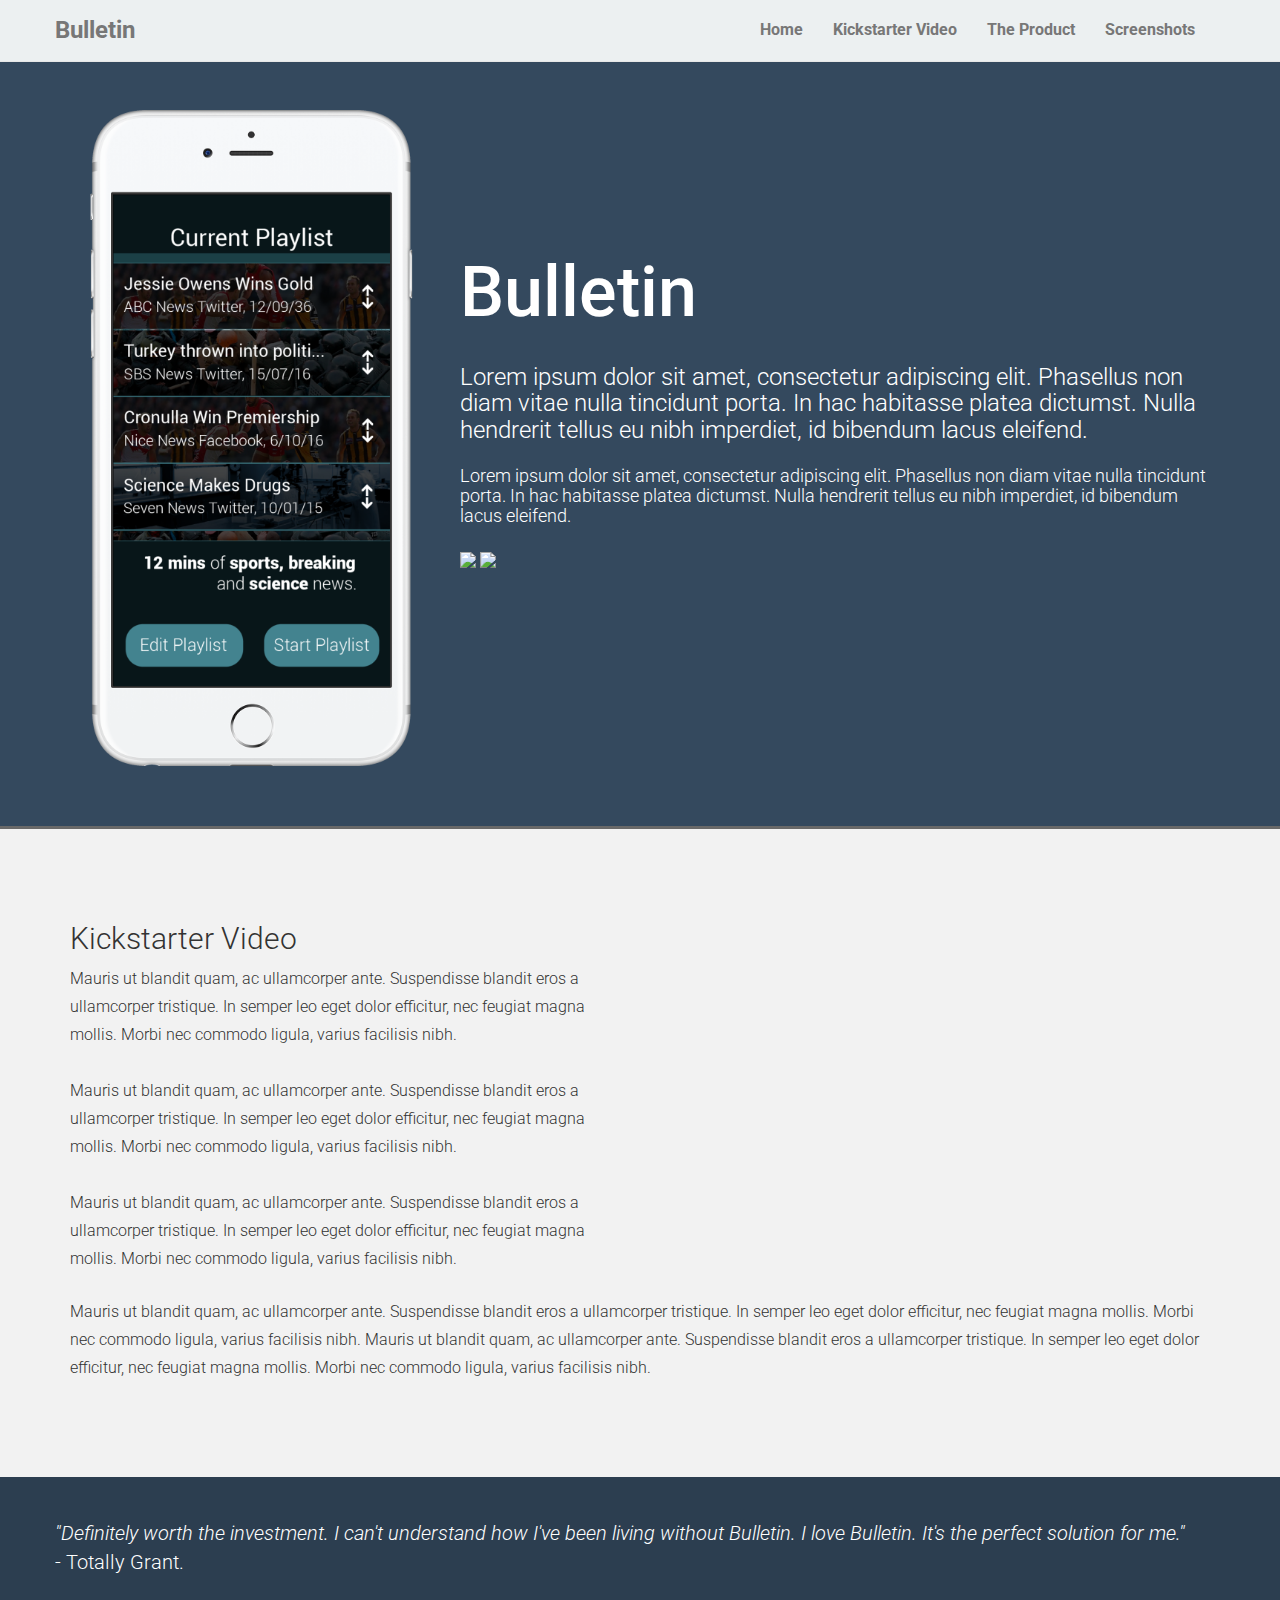
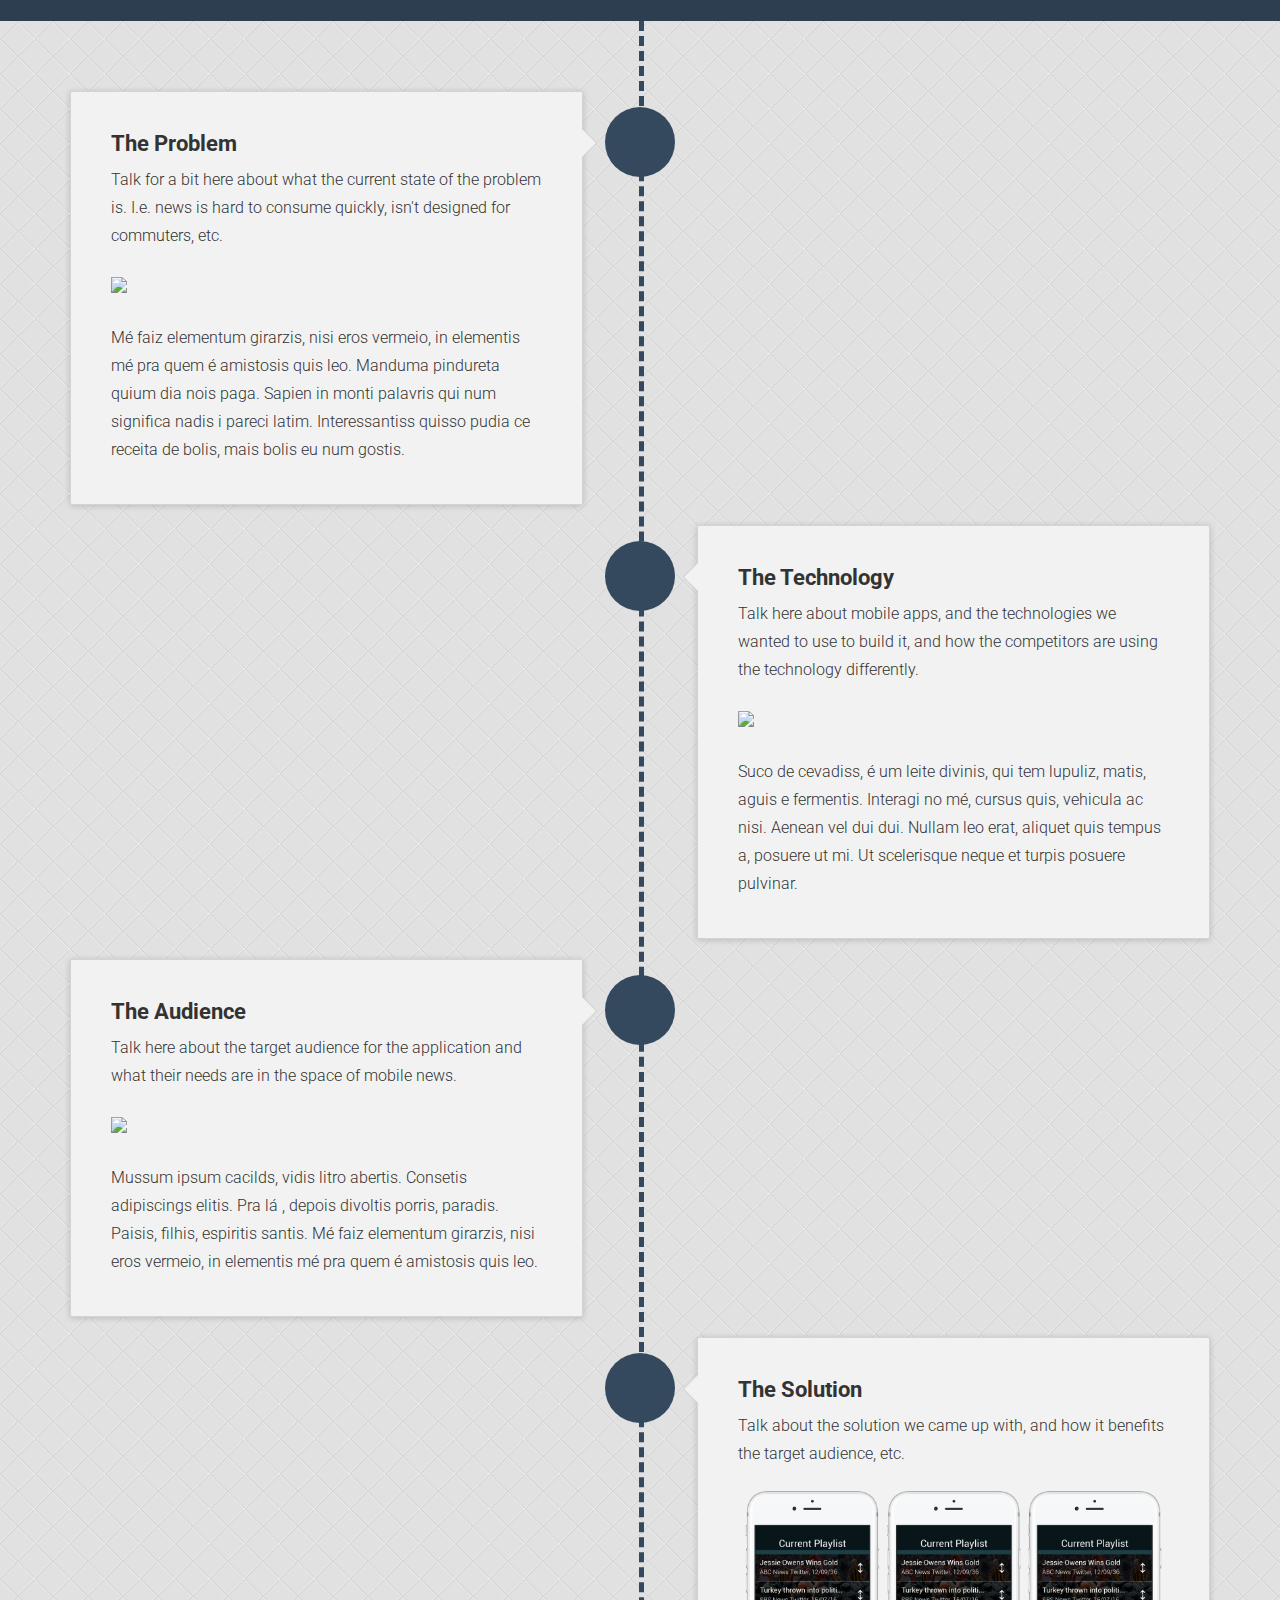
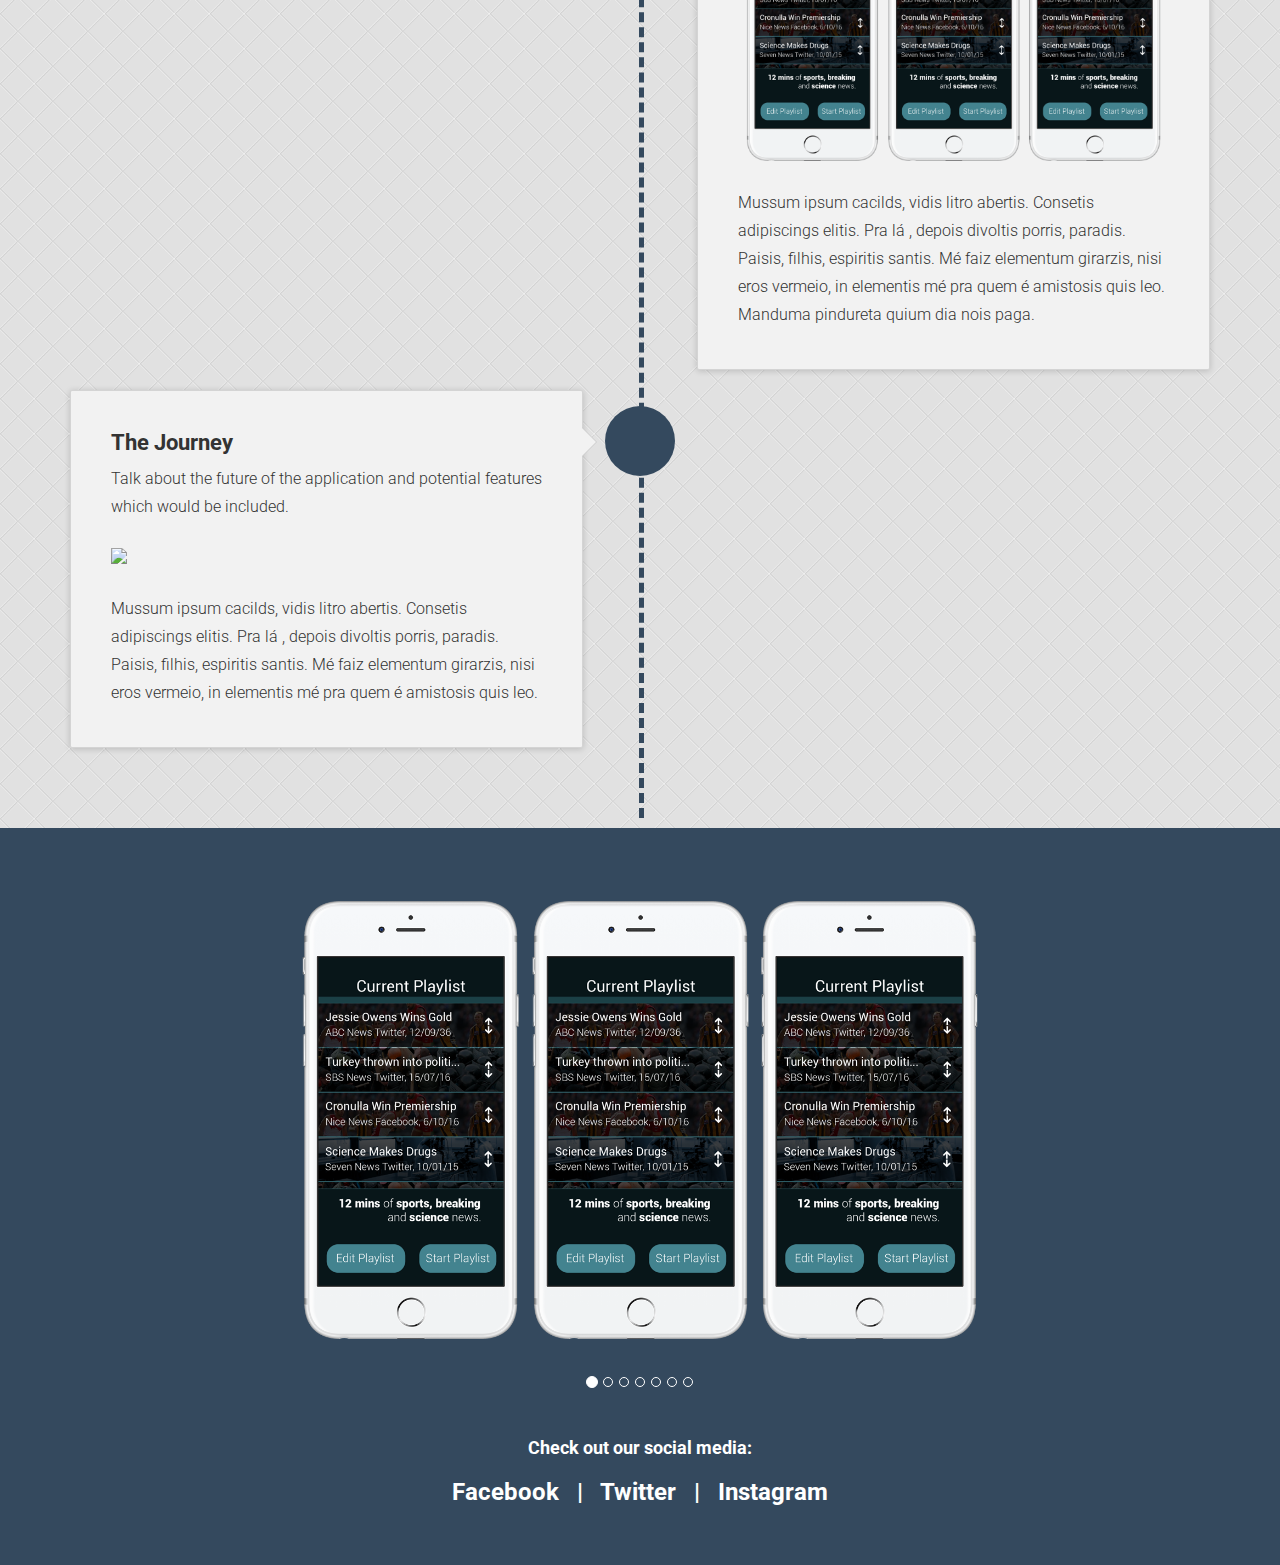
==== promosite/index.html @ 346f5fe0 "Add homepage linking to prototype/promo site, also add start of promotional site" ====
<!DOCTYPE html>
<html lang="en">
<head>
    <meta charset="utf-8">
    <meta name="viewport" content="width=device-width, initial-scale=1.0">
    <title>Bulletin</title>
    <link href="css/bootstrap.css" rel="stylesheet">
    <link href="css/main.css" rel="stylesheet">
    <link href="https://fonts.googleapis.com/css?family=Montserrat:700|Roboto:300" rel="stylesheet">
    <link href="https://fonts.googleapis.com/css?family=Roboto" rel="stylesheet">
    <link href="https://maxcdn.bootstrapcdn.com/font-awesome/4.6.3/css/font-awesome.min.css" rel="stylesheet" integrity="sha384-T8Gy5hrqNKT+hzMclPo118YTQO6cYprQmhrYwIiQ/3axmI1hQomh7Ud2hPOy8SP1" crossorigin="anonymous">
    <script src="js/jquery.min.js"></script>
</head>
<body>

    <div id="navigation" class="navbar navbar-default navbar-fixed-top">
        <div class="container">
            <div class="navbar-header">
                <button type="button" class="navbar-toggle" data-toggle="collapse" data-target=".navbar-collapse">
                    <span class="icon-bar"></span>
                    <span class="icon-bar"></span>
                    <span class="icon-bar"></span>
                </button>
                <a class="navbar-brand" href="#"><b>Bulletin</b></a>
            </div>
            <div class="navbar-collapse collapse">
                <ul class="nav navbar-nav navbar-right">
                    <li><a class="scroller" href="#home">Home</a></li>
                    <li><a class="scroller" href="#productoverview">Kickstarter Video</a></li>
                    <li><a class="scroller" href="#timeline">The Product</a></li>
                    <li><a class="scroller" href="#screenshots">Screenshots</a></li>
                </ul>
            </div>
        </div>
    </div>
    <section id="home" name="home"></section>
    <div id="site-header">
        <div class="container">
            <div class="row">
                <div class="col-md-4">
                    <img class="img-responsive" src="img/mock.png" alt="Mockup">
                </div>
                <div class="col-md-8">
                    <br><br><br><br><br>
                    <h1>Bulletin</h1>
                    <br>
                    <h4 style="max-width:1000px;margin: 0 auto;">Lorem ipsum dolor sit amet, consectetur adipiscing elit. Phasellus non diam vitae nulla tincidunt porta. In hac habitasse platea dictumst. Nulla hendrerit tellus eu nibh imperdiet, id bibendum lacus eleifend.
                    </h4>
                    <br>
                    <h5 style="max-width:1000px;margin: 0 auto;">Lorem ipsum dolor sit amet, consectetur adipiscing elit. Phasellus non diam vitae nulla tincidunt porta. In hac habitasse platea dictumst. Nulla hendrerit tellus eu nibh imperdiet, id bibendum lacus eleifend.
                    </h5>
                    <br>
                    <img src="http://www.curash.com.au/wp-content/themes/curash/img/App-Store-buttons_Apple.png" style="width:auto; height:65px;" />
                    <img src="https://play.google.com/intl/en_us/badges/images/generic/en_badge_web_generic.png" style="width:250px; height:auto;" />
                </div>
            </div>
        </div>
    </div>

    <div class="content-section" id="productoverview">
        <br>
        <div class="container">
            <div class="row">
                <div class="col-lg-6">
                    <h2>Kickstarter Video</h2>
                    <p>Mauris ut blandit quam, ac ullamcorper ante. Suspendisse blandit eros a ullamcorper tristique. In semper leo eget dolor efficitur, nec feugiat magna mollis. Morbi nec commodo ligula, varius facilisis nibh.<br><br>Mauris ut blandit quam, ac ullamcorper ante. Suspendisse blandit eros a ullamcorper tristique. In semper leo eget dolor efficitur, nec feugiat magna mollis. Morbi nec commodo ligula, varius facilisis nibh.<br><br>Mauris ut blandit quam, ac ullamcorper ante. Suspendisse blandit eros a ullamcorper tristique. In semper leo eget dolor efficitur, nec feugiat magna mollis. Morbi nec commodo ligula, varius facilisis nibh.</p>
                </div>
                <div class="col-lg-6">
                    <br><br>
                    <iframe width="560" height="325" src="https://www.youtube.com/embed/NpEaa2P7qZI" frameborder="0" allowfullscreen></iframe>
                </div>
                <div class="clearfix"></div>
                <div class="col-lg-12">
                    <p>Mauris ut blandit quam, ac ullamcorper ante. Suspendisse blandit eros a ullamcorper tristique. In semper leo eget dolor efficitur, nec feugiat magna mollis. Morbi nec commodo ligula, varius facilisis nibh. Mauris ut blandit quam, ac ullamcorper ante. Suspendisse blandit eros a ullamcorper tristique. In semper leo eget dolor efficitur, nec feugiat magna mollis. Morbi nec commodo ligula, varius facilisis nibh.</p>
                </div>
            </div>
        </div>
    </div>

    <div class="content-section" id="testimonial">
        <br>
        <div class="container">
            <div class="row">
                <div class="carousel slide testimonials">
                    <div class="carousel-inner custom-drop-shadow">
                        <div class="item active">
                            <i>"Definitely worth the investment. I can't understand how I've been living without Bulletin. I love Bulletin. It's the perfect solution for me."</i> <p>- Totally Grant.</p>
                        </div>
                        <div class="item">
                            <i>"It really saves me time and effort. Bulletin is exactly what my routine has been lacking. I use Bulletin all the time. I love it."</i> <p>- Definitely Feh.</p>
                        </div>
                        <div class="item">
                            <i>"I am so pleased with this product. I like Bulletin more and more each day because it makes my life a lot easier. Thanks Bulletin!"</i> <p>- Probably Dekker.</p>
                        </div>
                    </div>
                </div>
            </div>
        </div>
    </div>

    <div class="content-section" id="timeline">
        <div class="container">
            <ul class="timeline">
                <li>
                    <div class="timeline-badge"><i class="fa fa-crosshairs fa-2x" aria-hidden="true"></i></div>
                    <div class="timeline-panel">
                        <div class="timeline-heading">
                            <h4 class="timeline-title">The Problem</h4>
                        </div>
                        <div class="timeline-body">
                            <p>Talk for a bit here about what the current state of the problem is. I.e. news is hard to consume quickly, isn't designed for commuters, etc.</p><br>
                            <img src="http://www.mobiletweaks.net/wp-content/uploads/2015/04/Best-News-Apps.jpg" width="100%" />
                            <p><br>Mé faiz elementum girarzis, nisi eros vermeio, in elementis mé pra quem é amistosis quis leo. Manduma pindureta quium dia nois paga. Sapien in monti palavris qui num significa nadis i pareci latim. Interessantiss quisso pudia ce receita de bolis, mais bolis eu num gostis.</p>
                        </div>
                    </div>
                </li>
                <li class="timeline-inverted">
                    <div class="timeline-badge warning"><i class="fa fa-mobile fa-2x" aria-hidden="true"></i></div>
                    <div class="timeline-panel">
                        <div class="timeline-heading">
                            <h4 class="timeline-title">The Technology</h4>
                        </div>
                        <div class="timeline-body">
                            <p>Talk here about mobile apps, and the technologies we wanted to use to build it, and how the competitors are using the technology differently.</p>
                            <br>
                            <img src="https://speckycdn-sdm.netdna-ssl.com/wp-content/uploads/2014/11/mockups_realistic_02.jpg" width="100%" />
                            <p><br>Suco de cevadiss, é um leite divinis, qui tem lupuliz, matis, aguis e fermentis. Interagi no mé, cursus quis, vehicula ac nisi. Aenean vel dui dui. Nullam leo erat, aliquet quis tempus a, posuere ut mi. Ut scelerisque neque et turpis posuere pulvinar.</p>
                        </div>
                    </div>
                </li>
                <li>
                    <div class="timeline-badge danger"><i class="fa fa-users fa-2x" aria-hidden="true"></i></div>
                    <div class="timeline-panel">
                        <div class="timeline-heading">
                            <h4 class="timeline-title">The Audience</h4>
                        </div>
                        <div class="timeline-body">
                            <p>Talk here about the target audience for the application and what their needs are in the space of mobile news.</p>
                            <br>
                            <img src="http://i.dailymail.co.uk/i/pix/2014/10/28/1414458222875_wps_21_Passengers_using_mobile_p.jpg" width="100%" />
                            <p><br>Mussum ipsum cacilds, vidis litro abertis. Consetis adipiscings elitis. Pra lá , depois divoltis porris, paradis. Paisis, filhis, espiritis santis. Mé faiz elementum girarzis, nisi eros vermeio, in elementis mé pra quem é amistosis quis leo. </p>
                        </div>
                    </div>
                </li>

                <li class="timeline-inverted">
                    <div class="timeline-badge success"><i class="fa fa-thumbs-o-up fa-2x" aria-hidden="true"></i></div>
                    <div class="timeline-panel">
                        <div class="timeline-heading">
                            <h4 class="timeline-title">The Solution</h4>
                        </div>
                        <div class="timeline-body">
                            <p>Talk about the solution we came up with, and how it benefits the target audience, etc.</p>
                            <br>
                            <img src="img/1.png" width="100%" />
                            <p><br>Mussum ipsum cacilds, vidis litro abertis. Consetis adipiscings elitis. Pra lá , depois divoltis porris, paradis. Paisis, filhis, espiritis santis. Mé faiz elementum girarzis, nisi eros vermeio, in elementis mé pra quem é amistosis quis leo. Manduma pindureta quium dia nois paga. </p>
                        </div>
                    </div>
                </li>

                <li>
                    <div class="timeline-badge danger"><i class="fa fa-globe fa-2x" aria-hidden="true"></i></div>
                    <div class="timeline-panel">
                        <div class="timeline-heading">
                            <h4 class="timeline-title">The Journey</h4>
                        </div>
                        <div class="timeline-body">
                            <p>Talk about the future of the application and potential features which would be included.</p>
                            <br>
                            <img src="http://betanews.com/wp-content/uploads/2014/02/Mobile-graph.jpg" width="100%" />
                            <p><br>Mussum ipsum cacilds, vidis litro abertis. Consetis adipiscings elitis. Pra lá , depois divoltis porris, paradis. Paisis, filhis, espiritis santis. Mé faiz elementum girarzis, nisi eros vermeio, in elementis mé pra quem é amistosis quis leo.</p>
                        </div>
                    </div>
                </li>
            </ul>
        </div>
    </div>

    <div id="screenshots">
        <div class="container">
            <div class="row">
                <br>
                <div class="col-lg-12">
                    <div id="carousel-slider" class="carousel slide">
                        <div class="carousel-inner custom-drop-shadow">
                            <div class="item active"><img src="img/1.png" alt="Mockup"></div>
                            <div class="item"><img src="img/1.png" alt="Mockup"></div>
                            <div class="item"><img src="img/1.png" alt="Mockup"></div>
                            <div class="item"><img src="img/1.png" alt="Mockup"></div>
                            <div class="item"><img src="img/1.png" alt="Mockup"></div>
                            <div class="item"><img src="img/1.png" alt="Mockup"></div>
                            <div class="item"><img src="img/1.png" alt="Mockup"></div>
                        </div>
                        <br>
                        <ol class="carousel-indicators">
                            <li data-target="#carousel-slider" data-slide-to="0" class="active"></li>
                            <li data-target="#carousel-slider" data-slide-to="1"></li>
                            <li data-target="#carousel-slider" data-slide-to="2"></li>
                            <li data-target="#carousel-slider" data-slide-to="3"></li>
                            <li data-target="#carousel-slider" data-slide-to="4"></li>
                            <li data-target="#carousel-slider" data-slide-to="5"></li>
                            <li data-target="#carousel-slider" data-slide-to="6"></li>
                        </ol>
                    </div>
                </div>
                <div class="col-md-6 col-md-offset-3 text-center">
                    <br>
                    <h4>Check out our social media:</h4>
                    <h3>
                         <a>Facebook <i class="fa fa-facebook" aria-hidden="true"></i></a>
                         &nbsp; | &nbsp;
                         <a>Twitter <i class="fa fa-twitter" aria-hidden="true"></i></a>
                         &nbsp; | &nbsp;
                         <a>Instagram <i class="fa fa-instagram" aria-hidden="true"></i></a>
                    </h3>
                </div>
            </div>
        </div>
    </div>
    <script src="js/bootstrap.js"></script>
    <script>
        $('.carousel').carousel({
            interval: 4000
        })
    </script>
</body>
</html>
---- promosite/css/main.css ----
body {
    background-color: #f2f2f2;
    font-family: 'Roboto', sans-serif;
    font-weight: 300;
    font-size: 16px;
    color: #333;
    padding-top: 50px;
}

h1, h2, h3, h4, h5, h6 {
    font-family: 'Roboto', sans-serif;
    font-weight: 300;
    color: #333;
}

p {
    line-height: 28px;
    margin-bottom: 25px;
}

.navbar-default {
    background-color:#ecf0f1;
}

.navbar-default .navbar-brand {
    padding: 20px 0px 5px 0px;
    font-size:24px;
}

.navbar-nav > li > a {
    padding-top:20px;
    padding-bottom:21px;
    font-size:16px;
    font-weight: 700;
}

.navbar-nav > li:hover {
    background-color:#DEDEDE;
}

#site-header {
	background-color: #34495e;
	padding-top: 60px;
    padding-bottom: 60px;
    border-bottom: #696969 solid 3px;
}

#site-header h1 {
	margin-top: 30px;
	color: white;
	font-size: 70px;
    font-weight:500;
}

#site-header h4 {
	color: white;
	font-size: 24px;
}

#site-header h5 {
    color: white;
	font-size: 18px;
}

#screenshots .fa {
    font-size: 25px;
    color: white;
}

#screenshots h4 {
    color:#fff;
    font-weight:700;
}

#screenshots h3 {
    color:#fff;
    font-weight:700;
}

#screenshots h3 a {
    color:#fff;
}

.content-section {
	padding-top: 50px;
    padding-bottom: 70px;
}

#testimonial {
	display: block;
	background-color: #2c3e50;
	padding-top: 20px;
	padding-bottom: 20px;
}

.testimonials {
    color:#fff;
    font-size:20px;
}

#screenshots {
	display: block;
	background-color: #34495e;
	padding-top: 50px;
	padding-bottom: 50px;
}

.carousel-indicators {
    position: relative;
    bottom:auto;
    left:auto;
    width:auto;
    margin-left: 0px;
    margin-top:10px;
}

/* Timeline code sourced from: http://codepen.io/jasondavis/pen/fDGdK */
.timeline {
    list-style: none;
    padding: 70px 0 50px;
    position: relative;
}

.timeline:before {
    top: 0;
    bottom: 0;
    position: absolute;
    content: " ";
    width: 5px;
    border-left: 5px dashed #34495e;
    left: 50%;
    margin-left: -1.5px;
}

.timeline > li {
    margin-bottom: 20px;
    position: relative;
}

.timeline > li:before,
.timeline > li:after {
    content: " ";
    display: table;
}

.timeline > li:after {
    clear: both;
}

.timeline > li:before,
.timeline > li:after {
    content: " ";
    display: table;
}

.timeline > li:after {
    clear: both;
}

.timeline > li > .timeline-badge .fa {
    margin-top:12px;
}

.timeline > li > .timeline-panel {
    width: 45%;
    float: left;
    background-color:#f2f2f2;
    border: 1px solid #d4d4d4;
    border-radius: 2px;
    padding: 40px;
    position: relative;
    -webkit-box-shadow: 0 1px 6px rgba(0, 0, 0, 0.175);
    box-shadow: 0 1px 6px rgba(0, 0, 0, 0.175);
}

.timeline > li > .timeline-panel:before {
    position: absolute;
    top: 36px;
    right: -15px;
    display: inline-block;
    border-top: 15px solid transparent;
    border-left: 15px solid #ccc;
    border-right: 0 solid #ccc;
    border-bottom: 15px solid transparent;
    content: " ";
}

.timeline > li > .timeline-panel:after {
    position: absolute;
    top: 37px;
    right: -14px;
    display: inline-block;
    border-top: 14px solid transparent;
    border-left: 14px solid #f2f2f2;
    border-right: 0 solid #f2f2f2;
    border-bottom: 14px solid transparent;
    content: " ";
}

.timeline > li > .timeline-badge {
    color: #fff;
    width: 70px;
    height: 70px;
    line-height: 70px;
    font-size: 1.4em;
    text-align: center;
    position: absolute;
    top: 16px;
    left: 50%;
    margin-left: -35px;
    background-color: #999999;
    z-index: 100;
    border-top-right-radius: 50%;
    border-top-left-radius: 50%;
    border-bottom-right-radius: 50%;
    border-bottom-left-radius: 50%;
}

.timeline > li.timeline-inverted > .timeline-panel {
    float: right;
}

.timeline > li.timeline-inverted > .timeline-panel:before {
    border-left-width: 0;
    border-right-width: 15px;
    left: -15px;
    right: auto;
}

.timeline > li.timeline-inverted > .timeline-panel:after {
    border-left-width: 0;
    border-right-width: 14px;
    left: -14px;
    right: auto;
}

.timeline-badge{
    background-color: #34495e !important;
}

.timeline-title {
    margin-top: 0;
    color: inherit;
    font-size:22px;
    font-weight:700;
}

.timeline-body > p,
.timeline-body > ul {
    margin-bottom: 0;
}

#timeline{
    background-image: url("../img/bg.png");
    background-repeat: repeat;
    padding-top:0px;
    padding-bottom:0px;
}

#carousel-slider{
    max-width:700px;
    margin: 0 auto;
}
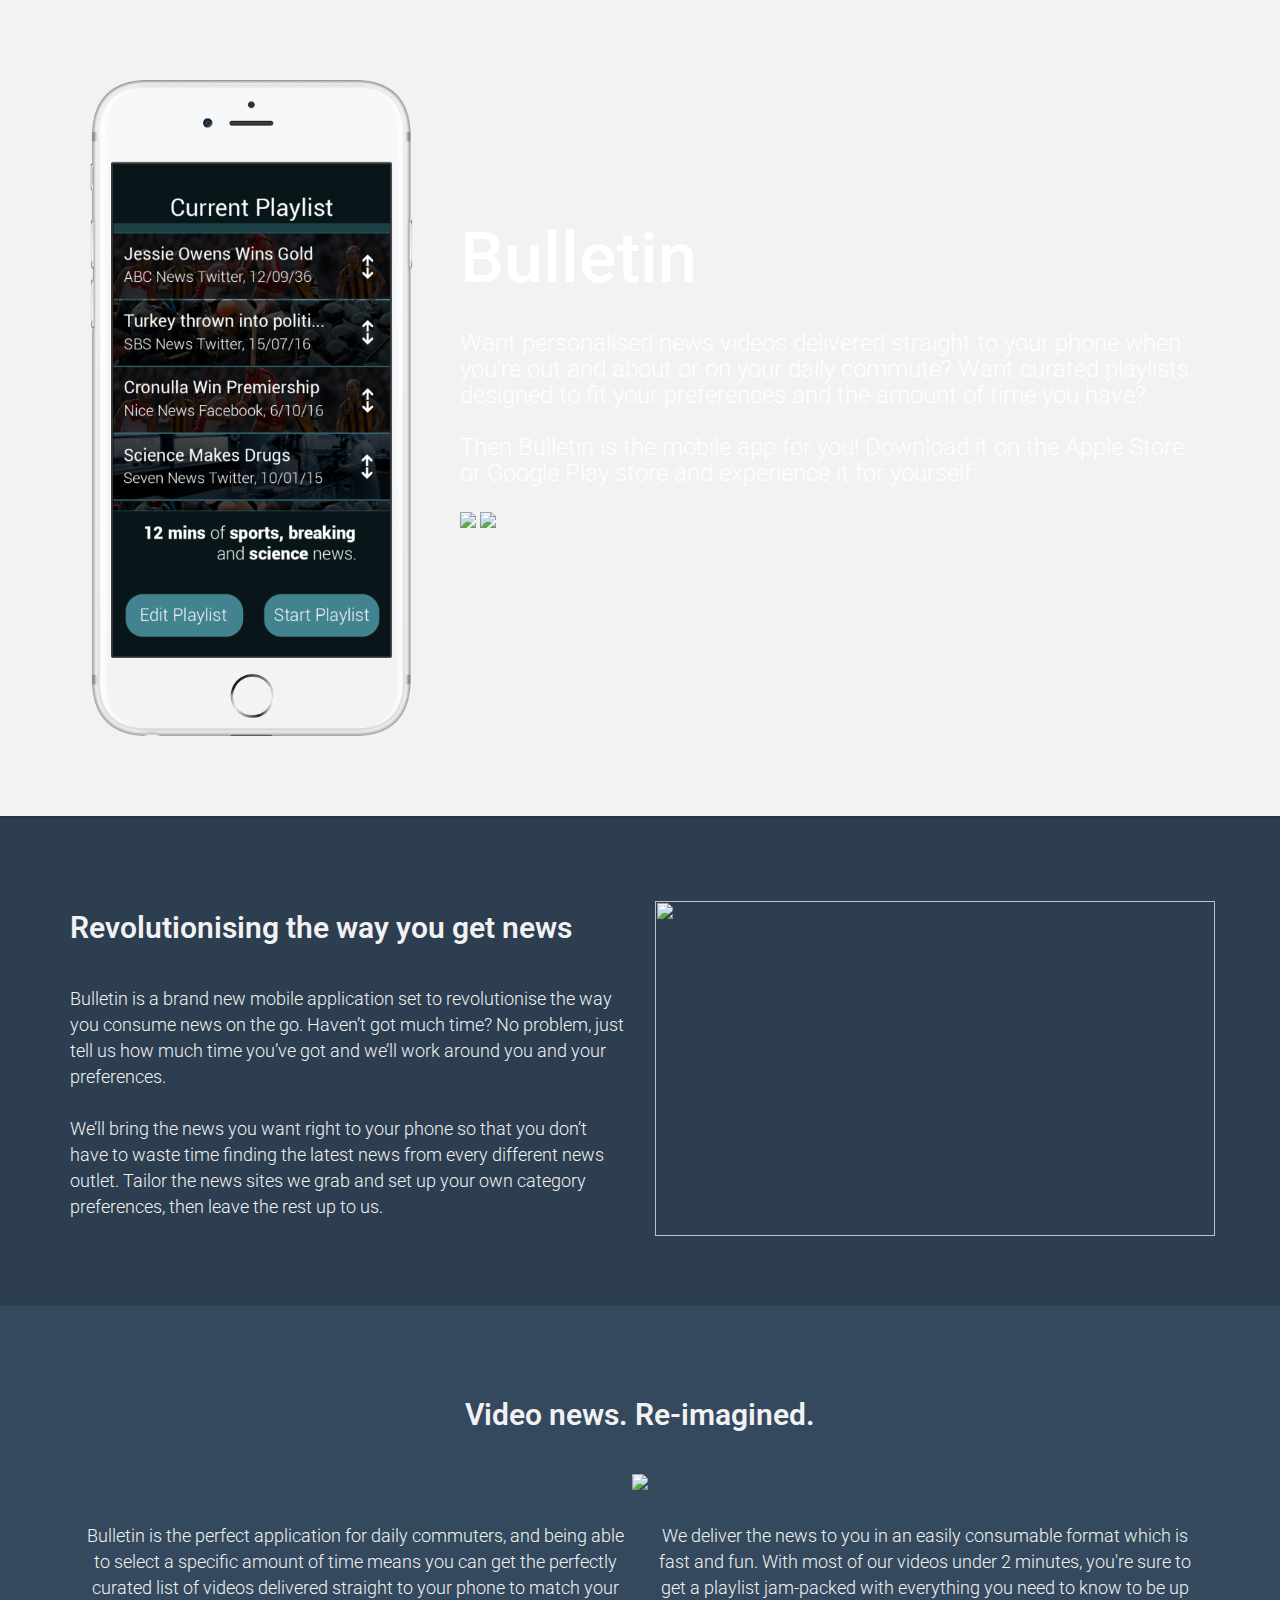
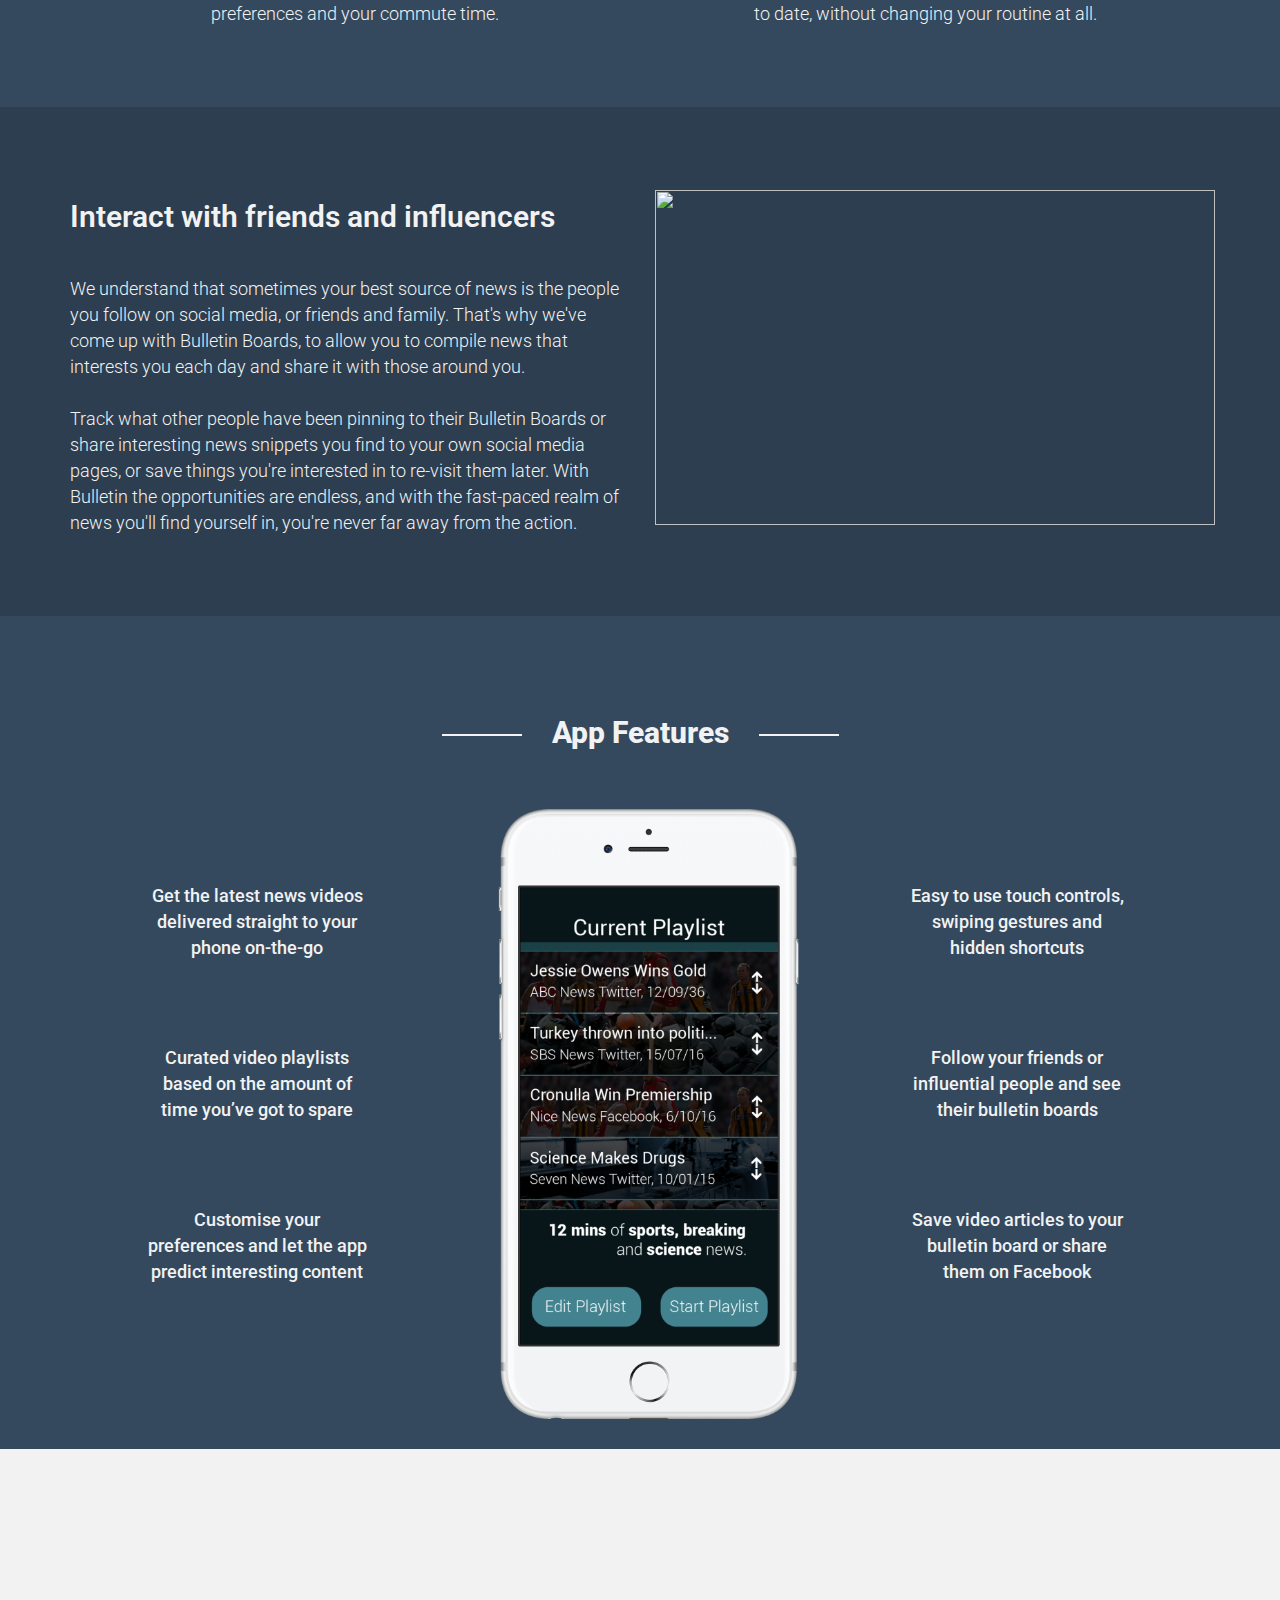
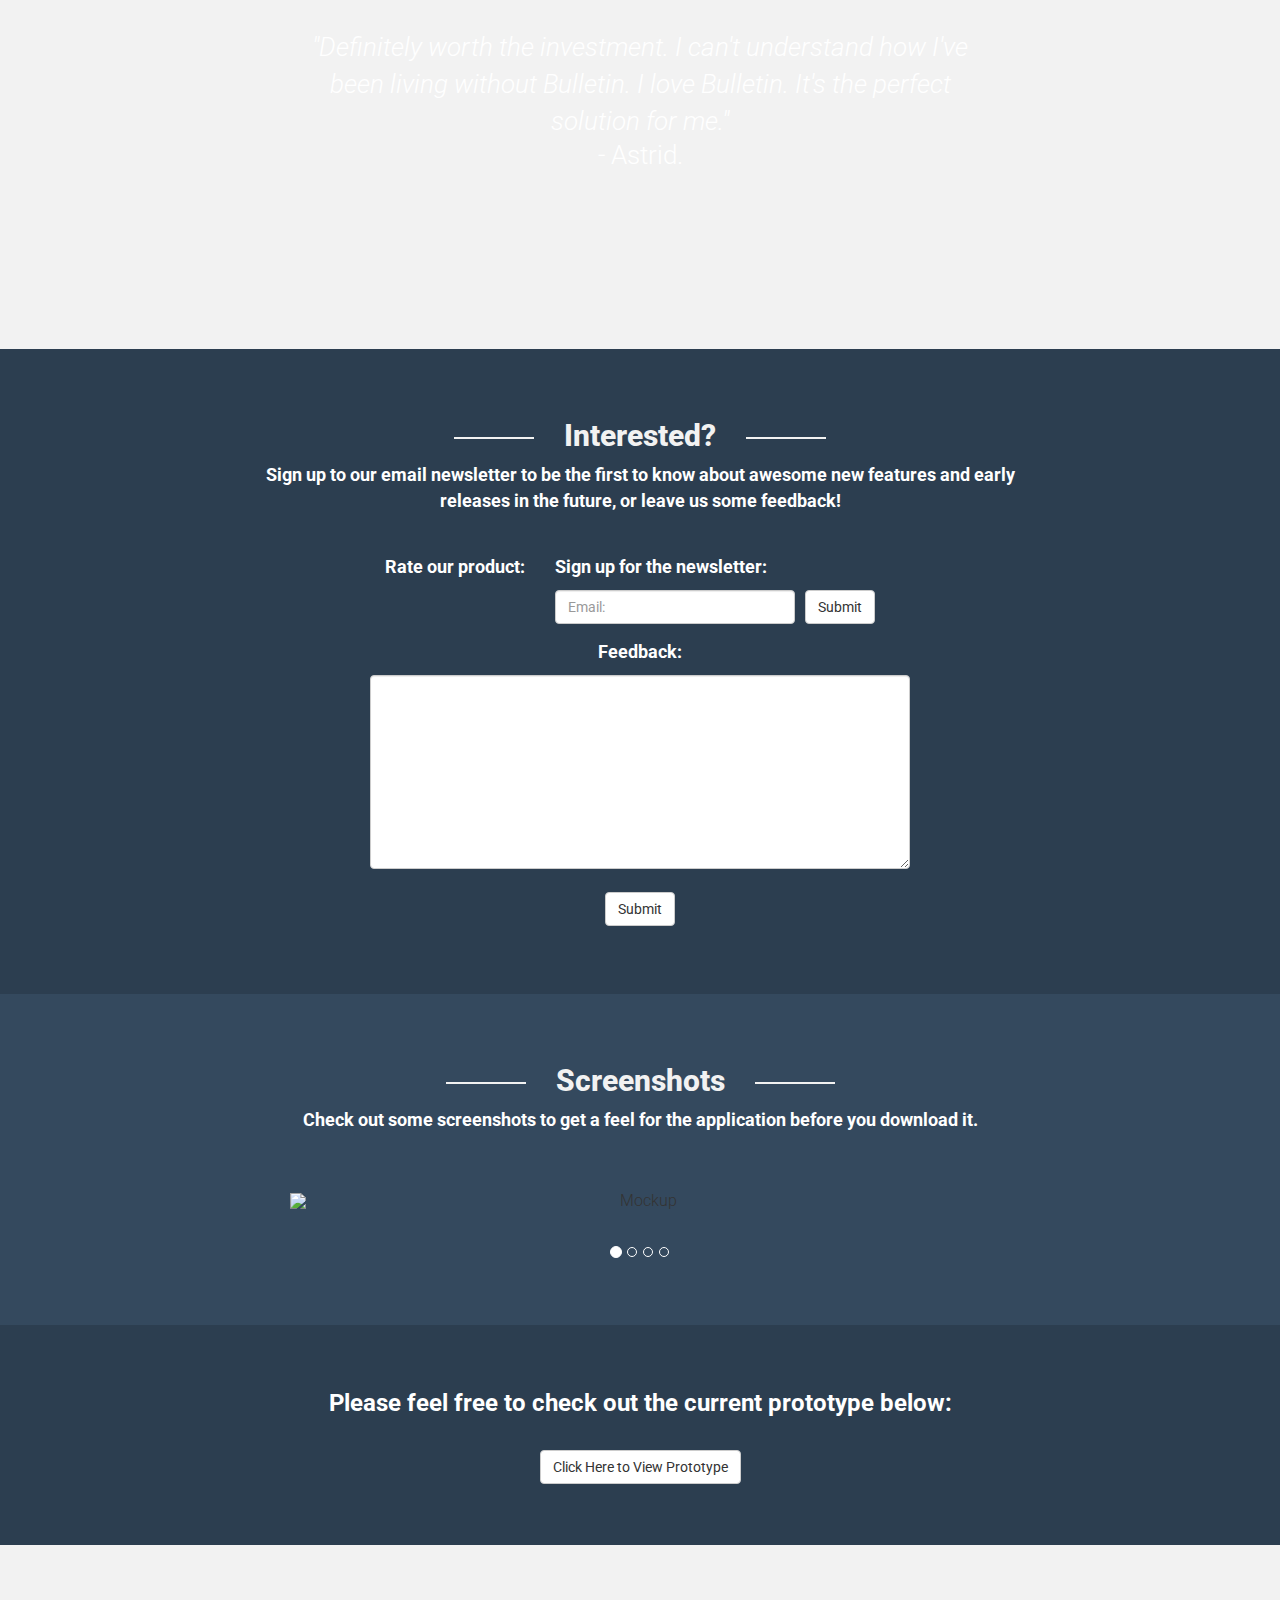
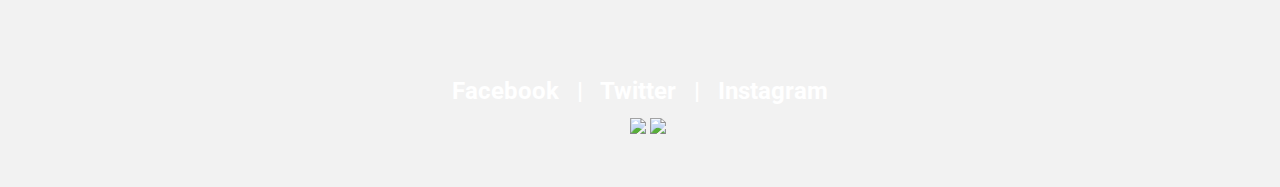
==== commit 0881ca33: "Add in promo site section" ====
--- a/promosite/index.html
+++ b/promosite/index.html
@@ -12,28 +12,6 @@
     <script src="js/jquery.min.js"></script>
 </head>
 <body>
-
-    <div id="navigation" class="navbar navbar-default navbar-fixed-top">
-        <div class="container">
-            <div class="navbar-header">
-                <button type="button" class="navbar-toggle" data-toggle="collapse" data-target=".navbar-collapse">
-                    <span class="icon-bar"></span>
-                    <span class="icon-bar"></span>
-                    <span class="icon-bar"></span>
-                </button>
-                <a class="navbar-brand" href="#"><b>Bulletin</b></a>
-            </div>
-            <div class="navbar-collapse collapse">
-                <ul class="nav navbar-nav navbar-right">
-                    <li><a class="scroller" href="#home">Home</a></li>
-                    <li><a class="scroller" href="#productoverview">Kickstarter Video</a></li>
-                    <li><a class="scroller" href="#timeline">The Product</a></li>
-                    <li><a class="scroller" href="#screenshots">Screenshots</a></li>
-                </ul>
-            </div>
-        </div>
-    </div>
-    <section id="home" name="home"></section>
     <div id="site-header">
         <div class="container">
             <div class="row">
@@ -41,14 +19,13 @@
                     <img class="img-responsive" src="img/mock.png" alt="Mockup">
                 </div>
                 <div class="col-md-8">
-                    <br><br><br><br><br>
                     <h1>Bulletin</h1>
                     <br>
-                    <h4 style="max-width:1000px;margin: 0 auto;">Lorem ipsum dolor sit amet, consectetur adipiscing elit. Phasellus non diam vitae nulla tincidunt porta. In hac habitasse platea dictumst. Nulla hendrerit tellus eu nibh imperdiet, id bibendum lacus eleifend.
+                    <h4 style="max-width:1000px;margin: 0 auto;">Want personalised news videos delivered straight to your
+                        phone when you're out and about or on your daily commute? Want curated playlists designed to fit
+                        your preferences and the amount of time you have?<br><br>Then Bulletin is the mobile app for you!
+                        Download it on the Apple Store or Google Play store and experience it for yourself.
                     </h4>
-                    <br>
-                    <h5 style="max-width:1000px;margin: 0 auto;">Lorem ipsum dolor sit amet, consectetur adipiscing elit. Phasellus non diam vitae nulla tincidunt porta. In hac habitasse platea dictumst. Nulla hendrerit tellus eu nibh imperdiet, id bibendum lacus eleifend.
-                    </h5>
                     <br>
                     <img src="http://www.curash.com.au/wp-content/themes/curash/img/App-Store-buttons_Apple.png" style="width:auto; height:65px;" />
                     <img src="https://play.google.com/intl/en_us/badges/images/generic/en_badge_web_generic.png" style="width:250px; height:auto;" />
@@ -57,139 +34,219 @@
         </div>
     </div>
 
-    <div class="content-section" id="productoverview">
+    <div class="content-section info-sect">
         <br>
         <div class="container">
             <div class="row">
                 <div class="col-lg-6">
-                    <h2>Kickstarter Video</h2>
-                    <p>Mauris ut blandit quam, ac ullamcorper ante. Suspendisse blandit eros a ullamcorper tristique. In semper leo eget dolor efficitur, nec feugiat magna mollis. Morbi nec commodo ligula, varius facilisis nibh.<br><br>Mauris ut blandit quam, ac ullamcorper ante. Suspendisse blandit eros a ullamcorper tristique. In semper leo eget dolor efficitur, nec feugiat magna mollis. Morbi nec commodo ligula, varius facilisis nibh.<br><br>Mauris ut blandit quam, ac ullamcorper ante. Suspendisse blandit eros a ullamcorper tristique. In semper leo eget dolor efficitur, nec feugiat magna mollis. Morbi nec commodo ligula, varius facilisis nibh.</p>
+                    <h2>Revolutionising the way you get news</h2><br>
+                    <h4>Bulletin is a brand new mobile application set to revolutionise the way you consume news on the
+                        go. Haven’t got much time? No problem, just tell us how much time you’ve got and we’ll work
+                        around you and your preferences.<br><br>We’ll bring the news you want right to your phone so
+                        that you don’t have to waste time finding the latest news from every different news outlet.
+                        Tailor the news sites we grab and set up your own category preferences, then leave the rest
+                        up to us. </h4>
                 </div>
                 <div class="col-lg-6">
-                    <br><br>
-                    <iframe width="560" height="325" src="https://www.youtube.com/embed/NpEaa2P7qZI" frameborder="0" allowfullscreen></iframe>
+                    <img width="560" height="335" style="margin-top:10px;" src="img/11.jpg" />
                 </div>
                 <div class="clearfix"></div>
-                <div class="col-lg-12">
-                    <p>Mauris ut blandit quam, ac ullamcorper ante. Suspendisse blandit eros a ullamcorper tristique. In semper leo eget dolor efficitur, nec feugiat magna mollis. Morbi nec commodo ligula, varius facilisis nibh. Mauris ut blandit quam, ac ullamcorper ante. Suspendisse blandit eros a ullamcorper tristique. In semper leo eget dolor efficitur, nec feugiat magna mollis. Morbi nec commodo ligula, varius facilisis nibh.</p>
-                </div>
-            </div>
-        </div>
-    </div>
-
-    <div class="content-section" id="testimonial">
+            </div>
+        </div>
+    </div>
+
+    <div class="content-section info-sect info-sect-2">
         <br>
+        <div class="container">
+            <div class="row">
+                <div class="col-lg-12 text-center">
+                    <h2>Video news. Re-imagined.</h2><br>
+                    <img style="margin-top:10px; width: 100%;" src="img/train.jpg" />
+                </div>
+                <br>
+                <div class="col-lg-12 text-center">
+                    <div class="col-lg-6">
+                        <h4>Bulletin is the perfect application for daily commuters, and being able to select a specific
+                            amount of time means you can get the perfectly curated list of videos delivered straight to
+                            your phone to match your preferences and your commute time.</h4>
+                    </div>
+                    <div class="col-lg-6">
+                        <h4>We deliver the news to you in an easily consumable format which is fast and fun. With most of our
+                            videos under 2 minutes, you're sure to get a playlist jam-packed with everything you
+                            need to know to be up to date, without changing your routine at all.</h4>
+                    </div>
+                </div>
+                <div class="clearfix"></div>
+            </div>
+        </div>
+    </div>
+
+    <div class="content-section info-sect">
+        <br>
+        <div class="container">
+            <div class="row">
+                <div class="col-lg-6">
+                    <h2>Interact with friends and influencers</h2><br>
+                    <h4>We understand that sometimes your best source of news is the people you follow on social media,
+                        or friends and family. That's why we've come up with Bulletin Boards, to allow you to compile
+                        news that interests you each day and share it with those around you.
+                        <br><br>Track what other people have been pinning to their Bulletin Boards or share interesting
+                        news snippets you find to your own social media pages, or save things you're interested in to
+                        re-visit them later. With Bulletin the opportunities are endless, and with the fast-paced
+                        realm of news you'll find yourself in, you're never far away from the action.</h4>
+                </div>
+                <div class="col-lg-6">
+                    <img width="560" height="335" style="margin-top:10px;" src="img/12.jpg" />
+                </div>
+                <div class="clearfix"></div>
+            </div>
+        </div>
+    </div>
+
+    <div id="fea" class="features">
+        <div class="container">
+            <div class="section-head text-center">
+                <h2><span class="frist"> </span>App Features<span class="second"> </span></h2>
+            </div>
+            <div class="features-grids">
+                <div class="col-md-4 features-grid text-center">
+                    <div class="features-grid-info">
+                        <div class="col-md-10 features-info">
+                            <i class="fa fa-newspaper-o fa-3x" aria-hidden="true"></i>
+                            <h4>Get the latest news videos delivered straight to your phone on-the-go</h4>
+                        </div>
+                        <div class="clearfix"> </div>
+                    </div>
+                    <div class="features-grid-info">
+                        <div class="col-md-10 features-info">
+                            <i class="fa fa-clock-o fa-3x" aria-hidden="true"></i>
+                            <h4>Curated video playlists based on the amount of time you’ve got to spare</h4>
+                        </div>
+                        <div class="clearfix"> </div>
+                    </div>
+                    <div class="features-grid-info">
+                        <div class="col-md-10 features-info">
+                            <i class="fa fa-crosshairs fa-3x" aria-hidden="true"></i>
+                            <h4>Customise your preferences and let the app predict interesting content</h4>
+                        </div>
+                        <div class="clearfix"> </div>
+                    </div>
+                </div>
+                <div class="col-md-4 features-grid">
+                    <div class="big-divice">
+                        <img src="img/mock.png" class="img-responsive" title="features-demo" />
+                    </div>
+                </div>
+                <div class="col-md-4 features-grid text-center">
+                    <div class="features-grid-info">
+                        <div class="col-md-10 features-info">
+                            <i class="fa fa-hand-o-up fa-3x" aria-hidden="true"></i>
+                            <h4>Easy to use touch controls, swiping gestures and hidden shortcuts</h4>
+                        </div>
+                        <div class="clearfix"> </div>
+                    </div>
+                    <div class="features-grid-info">
+                        <div class="col-md-10 features-info">
+                            <i class="fa fa-users fa-3x" aria-hidden="true"></i>
+                            <h4>Follow your friends or influential people and see their bulletin boards</h4>
+                        </div>
+                        <div class="clearfix"> </div>
+                    </div>
+                    <div class="features-grid-info">
+                        <div class="col-md-10 features-info">
+                            <i class="fa fa-bookmark fa-3x" aria-hidden="true"></i>
+                            <h4>Save video articles to your bulletin board or share them on Facebook</h4>
+                        </div>
+                        <div class="clearfix"> </div>
+                    </div>
+                </div>
+                <div class="clearfix"> </div>
+            </div>
+        </div>
+    </div>
+
+    <div id="testimonial">
         <div class="container">
             <div class="row">
                 <div class="carousel slide testimonials">
                     <div class="carousel-inner custom-drop-shadow">
                         <div class="item active">
-                            <i>"Definitely worth the investment. I can't understand how I've been living without Bulletin. I love Bulletin. It's the perfect solution for me."</i> <p>- Totally Grant.</p>
+                            <i>"Definitely worth the investment. I can't understand how I've been living without Bulletin.
+                                I love Bulletin. It's the perfect solution for me."</i> <p>- Astrid.</p>
                         </div>
                         <div class="item">
-                            <i>"It really saves me time and effort. Bulletin is exactly what my routine has been lacking. I use Bulletin all the time. I love it."</i> <p>- Definitely Feh.</p>
+                            <i>"It really saves me time and effort. Bulletin is exactly what my routine has been lacking.
+                                I use Bulletin all the time. I love it."</i> <p>- Daniel.</p>
                         </div>
                         <div class="item">
-                            <i>"I am so pleased with this product. I like Bulletin more and more each day because it makes my life a lot easier. Thanks Bulletin!"</i> <p>- Probably Dekker.</p>
-                        </div>
-                    </div>
-                </div>
-            </div>
-        </div>
-    </div>
-
-    <div class="content-section" id="timeline">
-        <div class="container">
-            <ul class="timeline">
-                <li>
-                    <div class="timeline-badge"><i class="fa fa-crosshairs fa-2x" aria-hidden="true"></i></div>
-                    <div class="timeline-panel">
-                        <div class="timeline-heading">
-                            <h4 class="timeline-title">The Problem</h4>
-                        </div>
-                        <div class="timeline-body">
-                            <p>Talk for a bit here about what the current state of the problem is. I.e. news is hard to consume quickly, isn't designed for commuters, etc.</p><br>
-                            <img src="http://www.mobiletweaks.net/wp-content/uploads/2015/04/Best-News-Apps.jpg" width="100%" />
-                            <p><br>Mé faiz elementum girarzis, nisi eros vermeio, in elementis mé pra quem é amistosis quis leo. Manduma pindureta quium dia nois paga. Sapien in monti palavris qui num significa nadis i pareci latim. Interessantiss quisso pudia ce receita de bolis, mais bolis eu num gostis.</p>
-                        </div>
-                    </div>
-                </li>
-                <li class="timeline-inverted">
-                    <div class="timeline-badge warning"><i class="fa fa-mobile fa-2x" aria-hidden="true"></i></div>
-                    <div class="timeline-panel">
-                        <div class="timeline-heading">
-                            <h4 class="timeline-title">The Technology</h4>
-                        </div>
-                        <div class="timeline-body">
-                            <p>Talk here about mobile apps, and the technologies we wanted to use to build it, and how the competitors are using the technology differently.</p>
-                            <br>
-                            <img src="https://speckycdn-sdm.netdna-ssl.com/wp-content/uploads/2014/11/mockups_realistic_02.jpg" width="100%" />
-                            <p><br>Suco de cevadiss, é um leite divinis, qui tem lupuliz, matis, aguis e fermentis. Interagi no mé, cursus quis, vehicula ac nisi. Aenean vel dui dui. Nullam leo erat, aliquet quis tempus a, posuere ut mi. Ut scelerisque neque et turpis posuere pulvinar.</p>
-                        </div>
-                    </div>
-                </li>
-                <li>
-                    <div class="timeline-badge danger"><i class="fa fa-users fa-2x" aria-hidden="true"></i></div>
-                    <div class="timeline-panel">
-                        <div class="timeline-heading">
-                            <h4 class="timeline-title">The Audience</h4>
-                        </div>
-                        <div class="timeline-body">
-                            <p>Talk here about the target audience for the application and what their needs are in the space of mobile news.</p>
-                            <br>
-                            <img src="http://i.dailymail.co.uk/i/pix/2014/10/28/1414458222875_wps_21_Passengers_using_mobile_p.jpg" width="100%" />
-                            <p><br>Mussum ipsum cacilds, vidis litro abertis. Consetis adipiscings elitis. Pra lá , depois divoltis porris, paradis. Paisis, filhis, espiritis santis. Mé faiz elementum girarzis, nisi eros vermeio, in elementis mé pra quem é amistosis quis leo. </p>
-                        </div>
-                    </div>
-                </li>
-
-                <li class="timeline-inverted">
-                    <div class="timeline-badge success"><i class="fa fa-thumbs-o-up fa-2x" aria-hidden="true"></i></div>
-                    <div class="timeline-panel">
-                        <div class="timeline-heading">
-                            <h4 class="timeline-title">The Solution</h4>
-                        </div>
-                        <div class="timeline-body">
-                            <p>Talk about the solution we came up with, and how it benefits the target audience, etc.</p>
-                            <br>
-                            <img src="img/1.png" width="100%" />
-                            <p><br>Mussum ipsum cacilds, vidis litro abertis. Consetis adipiscings elitis. Pra lá , depois divoltis porris, paradis. Paisis, filhis, espiritis santis. Mé faiz elementum girarzis, nisi eros vermeio, in elementis mé pra quem é amistosis quis leo. Manduma pindureta quium dia nois paga. </p>
-                        </div>
-                    </div>
-                </li>
-
-                <li>
-                    <div class="timeline-badge danger"><i class="fa fa-globe fa-2x" aria-hidden="true"></i></div>
-                    <div class="timeline-panel">
-                        <div class="timeline-heading">
-                            <h4 class="timeline-title">The Journey</h4>
-                        </div>
-                        <div class="timeline-body">
-                            <p>Talk about the future of the application and potential features which would be included.</p>
-                            <br>
-                            <img src="http://betanews.com/wp-content/uploads/2014/02/Mobile-graph.jpg" width="100%" />
-                            <p><br>Mussum ipsum cacilds, vidis litro abertis. Consetis adipiscings elitis. Pra lá , depois divoltis porris, paradis. Paisis, filhis, espiritis santis. Mé faiz elementum girarzis, nisi eros vermeio, in elementis mé pra quem é amistosis quis leo.</p>
-                        </div>
-                    </div>
-                </li>
-            </ul>
+                            <i>"I am so pleased with this product. I like Bulletin more and more each day because it
+                                makes my life a lot easier. Thanks Bulletin!"</i> <p>- Giselle.</p>
+                        </div>
+                        <div class="item">
+                            <i>"This is a fantastic app. It makes my commute much more enjoyable every day, and I
+                                like how personalised the news I get is."</i> <p>- Phillip.</p>
+                        </div>
+                    </div>
+                </div>
+            </div>
+        </div>
+    </div>
+
+    <div class="footer-section" id="feedback">
+        <div class="container">
+            <div class="section-head text-center" style="padding-bottom:20px;">
+                <h2><span class="frist"> </span>Interested?<span class="second"> </span></h2>
+                <h4>Sign up to our email newsletter to be the first to know about awesome new features and early releases in the future, or leave us some feedback!</h4>
+            </div>
+            <div class="col-md-6 col-md-offset-3">
+                <div class="col-md-12">
+                    <div style="float:left;margin-right:30px;">
+                        <form method="post">
+                            <h4>Rate our product:</h4>
+                             <fieldset class="rating">
+                                <input type="radio" id="star5" name="rating" value="5" /><label class = "full" for="star5" title="5 stars"></label>
+                                <input type="radio" id="star4" name="rating" value="4" /><label class = "full" for="star4" title="4 stars"></label>
+                                <input type="radio" id="star3" name="rating" value="3" /><label class = "full" for="star3" title="3 stars"></label>
+                                <input type="radio" id="star2" name="rating" value="2" /><label class = "full" for="star2" title="2 stars"></label>
+                                <input type="radio" id="star1" name="rating" value="1" /><label class = "full" for="star1" title="1 star"></label>
+                             </fieldset>
+                        </form>
+                    </div>
+                    <div style="float:left;">
+                        <form method="post">
+                            <h4>Sign up for the newsletter:</h4>
+                            <input class="textfield form-control" type="email" name="feed" placeholder="Email:" style="width:240px;float:left;"></input>
+                            <input type="submit" id="sub" class="btn btn-default" style="margin-left:10px;float:left;">
+                        </form>
+                    </div>
+                    <div class="clearfix"></div>
+                </div>
+                <form method="post" class="text-center">
+                    <h4>Feedback:</h4>
+                    <textarea class="textfield form-control" rows="9" type="text" id="feed" name="feed" onkeyup="counter()" width="100%"></textarea> <br />
+                    <input type="submit" id="sub" class="btn btn-default">
+                </form>
+                <br>
+                <br>
+                <br>
+            </div>
         </div>
     </div>
 
     <div id="screenshots">
         <div class="container">
-            <div class="row">
-                <br>
+            <div class="section-head text-center">
+                <h2><span class="frist"> </span>Screenshots<span class="second"> </span></h2>
+                <h4>Check out some screenshots to get a feel for the application before you download it.</h4>
+            </div>
+            <div class="row">
                 <div class="col-lg-12">
                     <div id="carousel-slider" class="carousel slide">
                         <div class="carousel-inner custom-drop-shadow">
-                            <div class="item active"><img src="img/1.png" alt="Mockup"></div>
-                            <div class="item"><img src="img/1.png" alt="Mockup"></div>
-                            <div class="item"><img src="img/1.png" alt="Mockup"></div>
-                            <div class="item"><img src="img/1.png" alt="Mockup"></div>
-                            <div class="item"><img src="img/1.png" alt="Mockup"></div>
-                            <div class="item"><img src="img/1.png" alt="Mockup"></div>
-                            <div class="item"><img src="img/1.png" alt="Mockup"></div>
+                            <div class="item active"><img src="img/s_1.png" alt="Mockup"></div>
+                            <div class="item"><img src="img/s_2.png" alt="Mockup"></div>
+                            <div class="item"><img src="img/s_3.png" alt="Mockup"></div>
+                            <div class="item"><img src="img/s_4.png" alt="Mockup"></div>
                         </div>
                         <br>
                         <ol class="carousel-indicators">
@@ -197,31 +254,48 @@
                             <li data-target="#carousel-slider" data-slide-to="1"></li>
                             <li data-target="#carousel-slider" data-slide-to="2"></li>
                             <li data-target="#carousel-slider" data-slide-to="3"></li>
-                            <li data-target="#carousel-slider" data-slide-to="4"></li>
-                            <li data-target="#carousel-slider" data-slide-to="5"></li>
-                            <li data-target="#carousel-slider" data-slide-to="6"></li>
                         </ol>
                     </div>
                 </div>
+
+            </div>
+        </div>
+    </div>
+
+    <div id="proto">
+        <div class="container text-center">
+            <br><br>
+            <h3>Please feel free to check out the current prototype below:</h3>
+            <br>
+            <a class="btn btn-default" href="https://marvelapp.com/ig1446">Click Here to View Prototype</a>
+        </div>
+    </div>
+
+    <div id="contact">
+        <div class="container">
+            <div class="section-head text-center">
+                <h2><span class="frist"> </span>Contact Bulletin<span class="second"> </span></h2>
+            </div>
+            <div class="row">
                 <div class="col-md-6 col-md-offset-3 text-center">
-                    <br>
-                    <h4>Check out our social media:</h4>
                     <h3>
-                         <a>Facebook <i class="fa fa-facebook" aria-hidden="true"></i></a>
-                         &nbsp; | &nbsp;
-                         <a>Twitter <i class="fa fa-twitter" aria-hidden="true"></i></a>
-                         &nbsp; | &nbsp;
-                         <a>Instagram <i class="fa fa-instagram" aria-hidden="true"></i></a>
+                        <a>Facebook <i class="fa fa-facebook" aria-hidden="true"></i></a>
+                        &nbsp; | &nbsp;
+                        <a>Twitter <i class="fa fa-twitter" aria-hidden="true"></i></a>
+                        &nbsp; | &nbsp;
+                        <a>Instagram <i class="fa fa-instagram" aria-hidden="true"></i></a>
                     </h3>
+                    <img src="http://www.curash.com.au/wp-content/themes/curash/img/App-Store-buttons_Apple.png" style="margin-left: 15px; width:auto; height:65px;" />
+                    <img src="https://play.google.com/intl/en_us/badges/images/generic/en_badge_web_generic.png" style="width:250px; height:auto;" />
                 </div>
             </div>
         </div>
     </div>
     <script src="js/bootstrap.js"></script>
     <script>
-        $('.carousel').carousel({
-            interval: 4000
-        })
+    $('.carousel').carousel({
+        interval: 5000
+    })
     </script>
 </body>
 </html>
--- a/promosite/css/main.css
+++ b/promosite/css/main.css
@@ -4,7 +4,6 @@
     font-weight: 300;
     font-size: 16px;
     color: #333;
-    padding-top: 50px;
 }
 
 h1, h2, h3, h4, h5, h6 {
@@ -13,40 +12,46 @@
     color: #333;
 }
 
+h4{
+    line-height: 26px;
+}
+
 p {
     line-height: 28px;
     margin-bottom: 25px;
 }
 
-.navbar-default {
-    background-color:#ecf0f1;
-}
-
-.navbar-default .navbar-brand {
-    padding: 20px 0px 5px 0px;
-    font-size:24px;
-}
-
-.navbar-nav > li > a {
-    padding-top:20px;
-    padding-bottom:21px;
-    font-size:16px;
-    font-weight: 700;
-}
-
-.navbar-nav > li:hover {
-    background-color:#DEDEDE;
-}
-
 #site-header {
-	background-color: #34495e;
-	padding-top: 60px;
-    padding-bottom: 60px;
-    border-bottom: #696969 solid 3px;
+    background-image: url('../img/bg3.png');
+    background-repeat: no-repeat;
+    background-size: cover;
+    background-position: center top;
+	padding-top: 80px;
+    padding-bottom: 80px;
+    border-bottom: #273645 solid 2px;
+}
+
+#testimonial {
+    height: 500px;
+    background-image: url('../img/mg4.png');
+    background-repeat: no-repeat;
+    background-size: cover;
+    background-position: center top;
+}
+.carousel {
+    text-align: center;
+}
+.carousel-inner i, .carousel-inner p{
+    font-size: 26px;
+}
+
+.carousel-inner {
+    max-width:700px;
+    margin: 0 auto;
 }
 
 #site-header h1 {
-	margin-top: 30px;
+	margin-top: 140px;
 	color: white;
 	font-size: 70px;
     font-weight:500;
@@ -57,28 +62,41 @@
 	font-size: 24px;
 }
 
-#site-header h5 {
-    color: white;
-	font-size: 18px;
-}
-
-#screenshots .fa {
-    font-size: 25px;
-    color: white;
-}
-
 #screenshots h4 {
     color:#fff;
     font-weight:700;
 }
 
-#screenshots h3 {
-    color:#fff;
-    font-weight:700;
-}
-
-#screenshots h3 a {
-    color:#fff;
+#contact h3 {
+    color:#fff;
+    font-weight:700;
+}
+
+#contact h3 a {
+    color:#fff;
+}
+
+#contact .section-head {
+    padding-bottom: 0px;
+}
+
+#feedback h4 , #proto h3  {
+    color:#fff;
+    font-weight:700;
+}
+
+#feedback h3 {
+    color:#fff;
+    font-weight:700;
+}
+
+#feedback {
+    background-color: #2c3e50;
+}
+
+#proto {
+    background-color: #2c3e50;
+    height: 220px;
 }
 
 .content-section {
@@ -86,23 +104,25 @@
     padding-bottom: 70px;
 }
 
-#testimonial {
-	display: block;
-	background-color: #2c3e50;
-	padding-top: 20px;
-	padding-bottom: 20px;
-}
-
 .testimonials {
     color:#fff;
     font-size:20px;
+    padding-top:180px;
 }
 
 #screenshots {
 	display: block;
 	background-color: #34495e;
-	padding-top: 50px;
 	padding-bottom: 50px;
+}
+
+#contact {
+    padding-bottom: 50px;
+    background-image: url('../img/city.png');
+    background-repeat: no-repeat;
+    background-size: cover;
+    background-position: center top;
+    color: #fff;
 }
 
 .carousel-indicators {
@@ -114,150 +134,78 @@
     margin-top:10px;
 }
 
-/* Timeline code sourced from: http://codepen.io/jasondavis/pen/fDGdK */
-.timeline {
-    list-style: none;
-    padding: 70px 0 50px;
-    position: relative;
-}
-
-.timeline:before {
-    top: 0;
-    bottom: 0;
-    position: absolute;
-    content: " ";
-    width: 5px;
-    border-left: 5px dashed #34495e;
-    left: 50%;
-    margin-left: -1.5px;
-}
-
-.timeline > li {
-    margin-bottom: 20px;
-    position: relative;
-}
-
-.timeline > li:before,
-.timeline > li:after {
-    content: " ";
-    display: table;
-}
-
-.timeline > li:after {
-    clear: both;
-}
-
-.timeline > li:before,
-.timeline > li:after {
-    content: " ";
-    display: table;
-}
-
-.timeline > li:after {
-    clear: both;
-}
-
-.timeline > li > .timeline-badge .fa {
-    margin-top:12px;
-}
-
-.timeline > li > .timeline-panel {
-    width: 45%;
-    float: left;
-    background-color:#f2f2f2;
-    border: 1px solid #d4d4d4;
-    border-radius: 2px;
-    padding: 40px;
-    position: relative;
-    -webkit-box-shadow: 0 1px 6px rgba(0, 0, 0, 0.175);
-    box-shadow: 0 1px 6px rgba(0, 0, 0, 0.175);
-}
-
-.timeline > li > .timeline-panel:before {
-    position: absolute;
-    top: 36px;
-    right: -15px;
-    display: inline-block;
-    border-top: 15px solid transparent;
-    border-left: 15px solid #ccc;
-    border-right: 0 solid #ccc;
-    border-bottom: 15px solid transparent;
-    content: " ";
-}
-
-.timeline > li > .timeline-panel:after {
-    position: absolute;
-    top: 37px;
-    right: -14px;
-    display: inline-block;
-    border-top: 14px solid transparent;
-    border-left: 14px solid #f2f2f2;
-    border-right: 0 solid #f2f2f2;
-    border-bottom: 14px solid transparent;
-    content: " ";
-}
-
-.timeline > li > .timeline-badge {
-    color: #fff;
-    width: 70px;
-    height: 70px;
-    line-height: 70px;
-    font-size: 1.4em;
-    text-align: center;
-    position: absolute;
-    top: 16px;
-    left: 50%;
-    margin-left: -35px;
-    background-color: #999999;
-    z-index: 100;
-    border-top-right-radius: 50%;
-    border-top-left-radius: 50%;
-    border-bottom-right-radius: 50%;
-    border-bottom-left-radius: 50%;
-}
-
-.timeline > li.timeline-inverted > .timeline-panel {
-    float: right;
-}
-
-.timeline > li.timeline-inverted > .timeline-panel:before {
-    border-left-width: 0;
-    border-right-width: 15px;
-    left: -15px;
-    right: auto;
-}
-
-.timeline > li.timeline-inverted > .timeline-panel:after {
-    border-left-width: 0;
-    border-right-width: 14px;
-    left: -14px;
-    right: auto;
-}
-
-.timeline-badge{
-    background-color: #34495e !important;
-}
-
-.timeline-title {
-    margin-top: 0;
-    color: inherit;
-    font-size:22px;
-    font-weight:700;
-}
-
-.timeline-body > p,
-.timeline-body > ul {
-    margin-bottom: 0;
-}
-
-#timeline{
-    background-image: url("../img/bg.png");
-    background-repeat: repeat;
-    padding-top:0px;
-    padding-bottom:0px;
+.info-sect {
+    color: #f2f2f2;
+    background-color: #2c3e50;
+}
+.info-sect h4 , .info-sect h2 {
+    color: #f2f2f2;
+}
+
+.info-sect h2 {
+    font-weight: 600;
+}
+
+.info-sect-2 {
+    background-color: #34495e;
 }
 
 #carousel-slider{
     max-width:700px;
     margin: 0 auto;
 }
+#fea {
+	background-color: #34495e;
+    padding-bottom:30px;
+    padding-top:30px;
+}
+
+.features-grid-info{
+	margin:4em 0;
+}
+
+.features-info h4{
+	font-weight:500;
+	color:#f2f2f2;
+}
+
+.section-head h2{
+	color:#f2f2f2;
+	font-weight:800;
+	font-size:30px;
+}
+.section-head h2 span{
+	width:10%;
+	background:#f2f2f2;
+	height:2px;
+	display:inline-block;
+	vertical-align:middle;
+}
+.section-head {
+    padding-top: 50px;
+    padding-bottom: 50px;
+    max-width: 800px;
+    margin: 0 auto;
+}
+
+.features-grid {
+    padding-left: 30px;
+}
+.features-grid-info {
+    margin-left: 30px;
+}
+
+span.frist{
+	margin-right:1em;
+}
+span.second{
+	margin-left:1em;
+}
+
+.features-info i {
+    font-size: 40px;
+    color:#f2f2f2;
+}
+#fea h4 {
+    color:#f2f2f2;
+}
